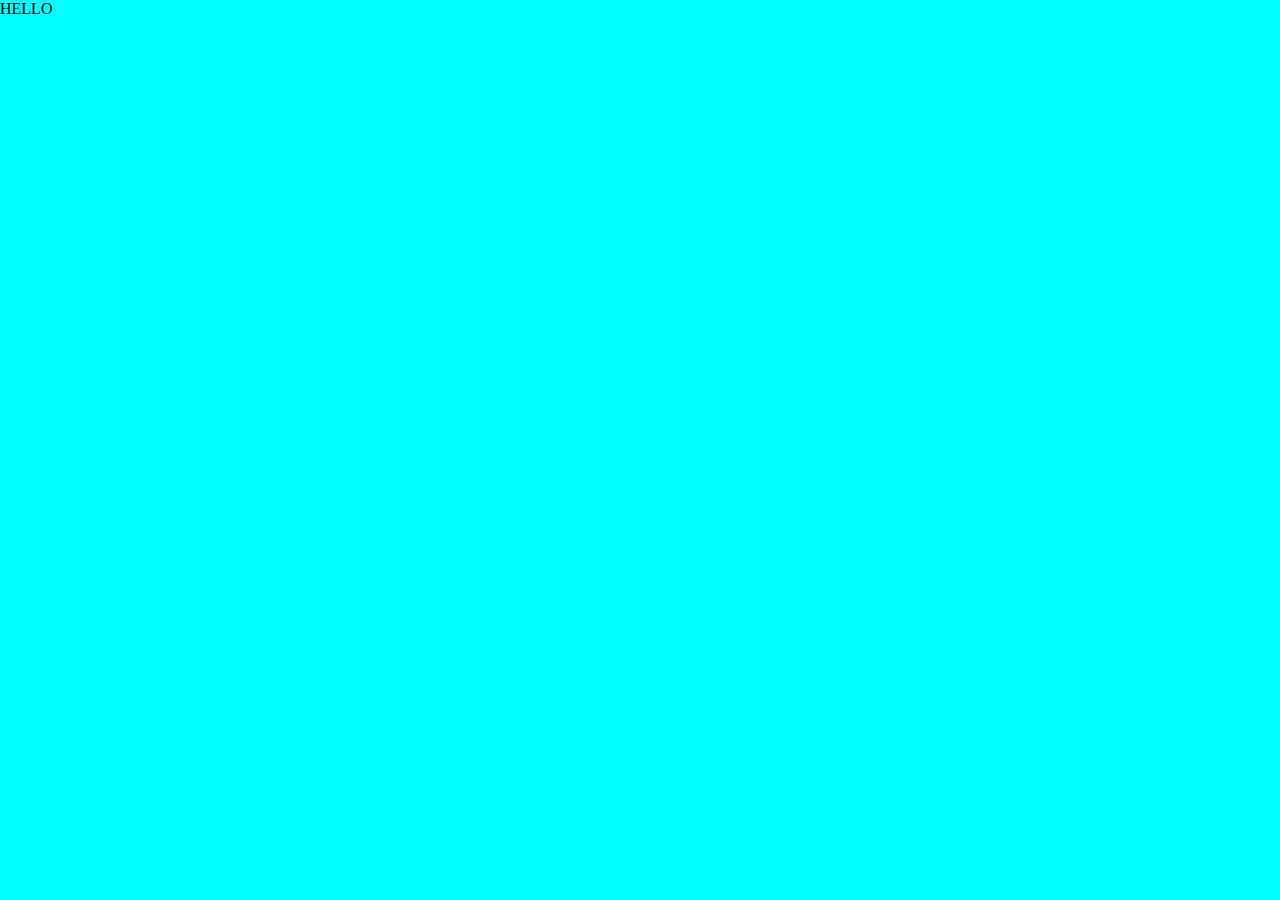
==== resume.html @ 7c2aabf8 "init resume page" ====
<html lang="en">
<head>
  <meta charset="UTF-8">
  <meta name="viewport" content="width=device-width, initial-scale=1.0">
  <title>Resume</title>
  <link rel="stylesheet" href="./resume-styles.css">
</head>
<body>
  <div class="grid-container">
    HELLO
  </div>
</body>
</html>
---- resume-styles.css ----
body {
  margin: 0;
  background-color: aqua;
}

.grid-container {
  display: grid;
}
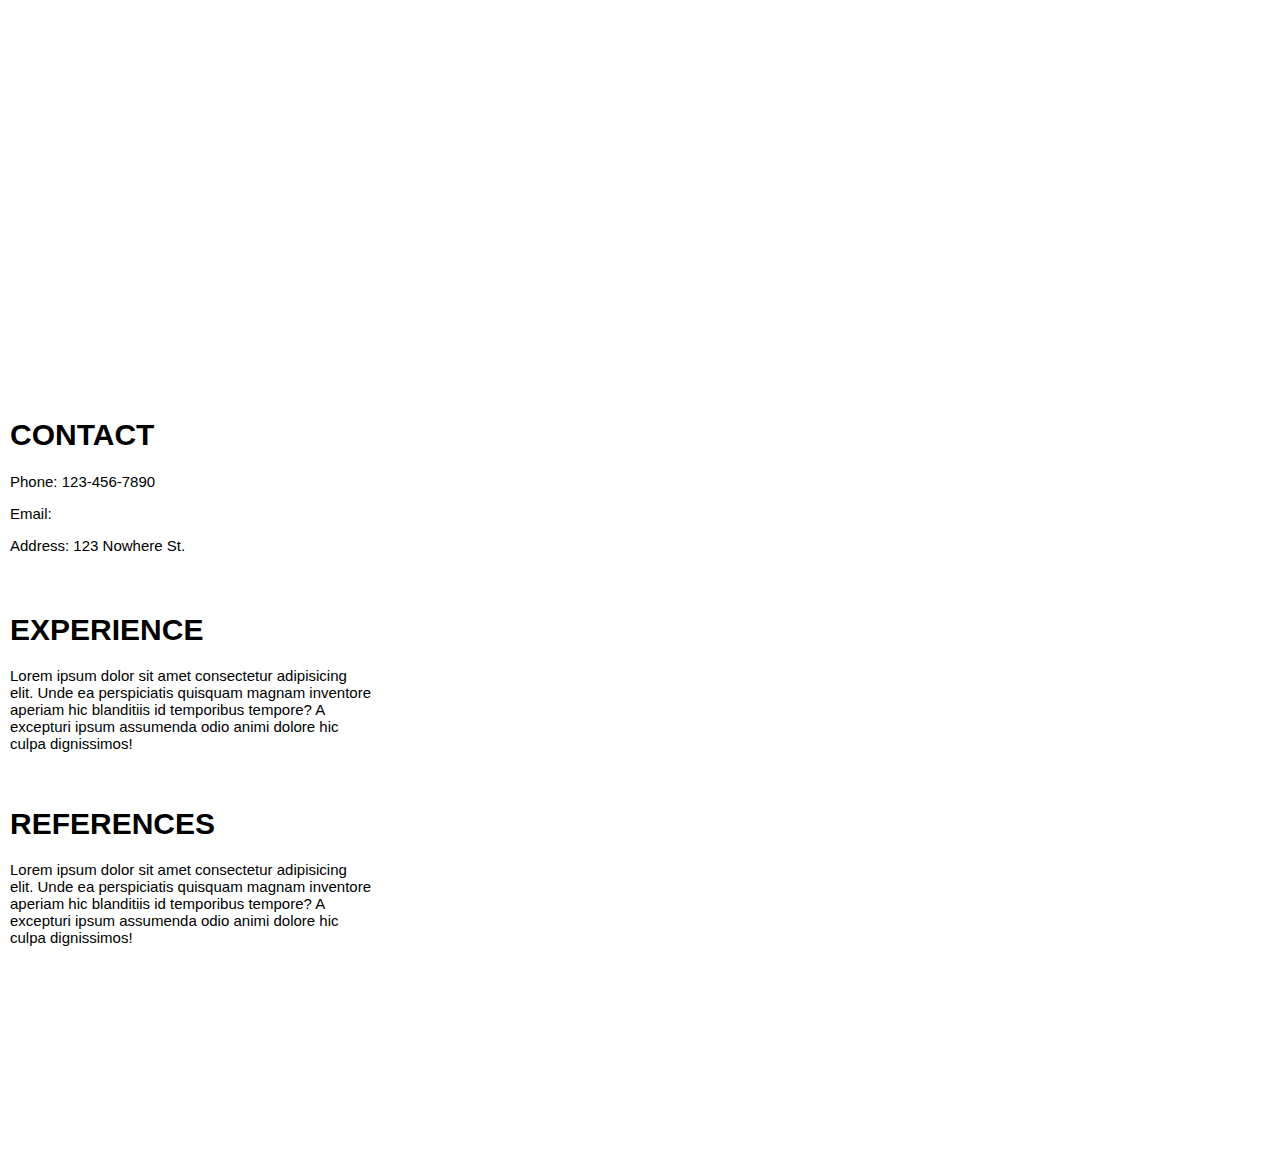
==== commit d19bd1ae: "started on first col for resume" ====
--- a/resume.html
+++ b/resume.html
@@ -7,7 +7,22 @@
 </head>
 <body>
   <div class="grid-container">
-    HELLO
+    <div class="contact-items">
+      <h1>CONTACT</h1>
+      <p>Phone: 123-456-7890</p>
+      <p>Email: <a href="hello@reallygoodsite.com"></a></p>
+      <p>Address: 123 Nowhere St. </p>
+    </div>
+
+    <div class="experience-items">
+      <h1>EXPERIENCE</h1>
+      <p>Lorem ipsum dolor sit amet consectetur adipisicing elit. Unde ea perspiciatis quisquam magnam inventore aperiam hic blanditiis id temporibus tempore? A excepturi ipsum assumenda odio animi dolore hic culpa dignissimos!</p>
+    </div>
+
+    <div class="references-items">
+      <h1>REFERENCES</h1>
+      <p>Lorem ipsum dolor sit amet consectetur adipisicing elit. Unde ea perspiciatis quisquam magnam inventore aperiam hic blanditiis id temporibus tempore? A excepturi ipsum assumenda odio animi dolore hic culpa dignissimos!</p>
+    </div>
   </div>
 </body>
 </html>--- a/resume-styles.css
+++ b/resume-styles.css
@@ -1,8 +1,80 @@
 body {
   margin: 0;
-  background-color: aqua;
 }
 
 .grid-container {
   display: grid;
-}+  grid-template-columns: 30% 70%;
+  grid-template-rows: repeat(6, 1fr);
+}
+
+.grid-container .contact-items {
+  grid-column: 1/2;
+  grid-row: 3/4;
+  font-family: Arial, Helvetica, sans-serif;
+  font-size: 15px;
+  padding: 10px;
+}
+
+.grid-container .experience-items {
+  grid-column: 1/2;
+  grid-row: 4/5;
+  font-family: Arial, Helvetica, sans-serif;
+  font-size: 15px;
+  padding: 10px;
+}
+
+.grid-container .references-items {
+  grid-column: 1/2;
+  grid-row: 5/6;
+  font-family: Arial, Helvetica, sans-serif;
+  font-size: 15px;
+  padding: 10px;
+}
+
+
+/* .main-container {
+  height: 100vh;
+  width: 100%;
+  display: grid;
+  grid-template-rows: 50% 50%;
+  grid-template-columns: repeat(3, 1fr);
+}
+
+.main-container div.bg-img {
+  background-image: url('./stars.jpg');
+  background-repeat: no-repeat;
+  background-size: cover;
+  background-position: 0%;
+  grid-row: 1/2;
+  grid-column: 1/-1;
+}
+
+.main-container div.nasa {
+  grid-row: 1 / 2;
+  grid-column: 2 / 3;
+  font-size: 100px;
+  display: flex;
+  justify-content: center;
+  align-items: center;
+  color: white;
+  font-family: Arial, Helvetica, sans-serif;
+}
+
+.main-container div.section1 {
+  grid-row: 2 / 3;
+  grid-column: 1 / 2;
+  background-color: rgb(0, 255, 123);
+}
+
+.main-container div.section2 {
+  grid-row: 2 / 3;
+  grid-column: 2 / 3;
+  background-color: rgb(255, 30, 0);
+}
+
+.main-container div.section3 {
+  grid-row: 2 / 3;
+  grid-column: 3 / 4;
+  background-color: rgba(206, 242, 0, 0.8);
+} */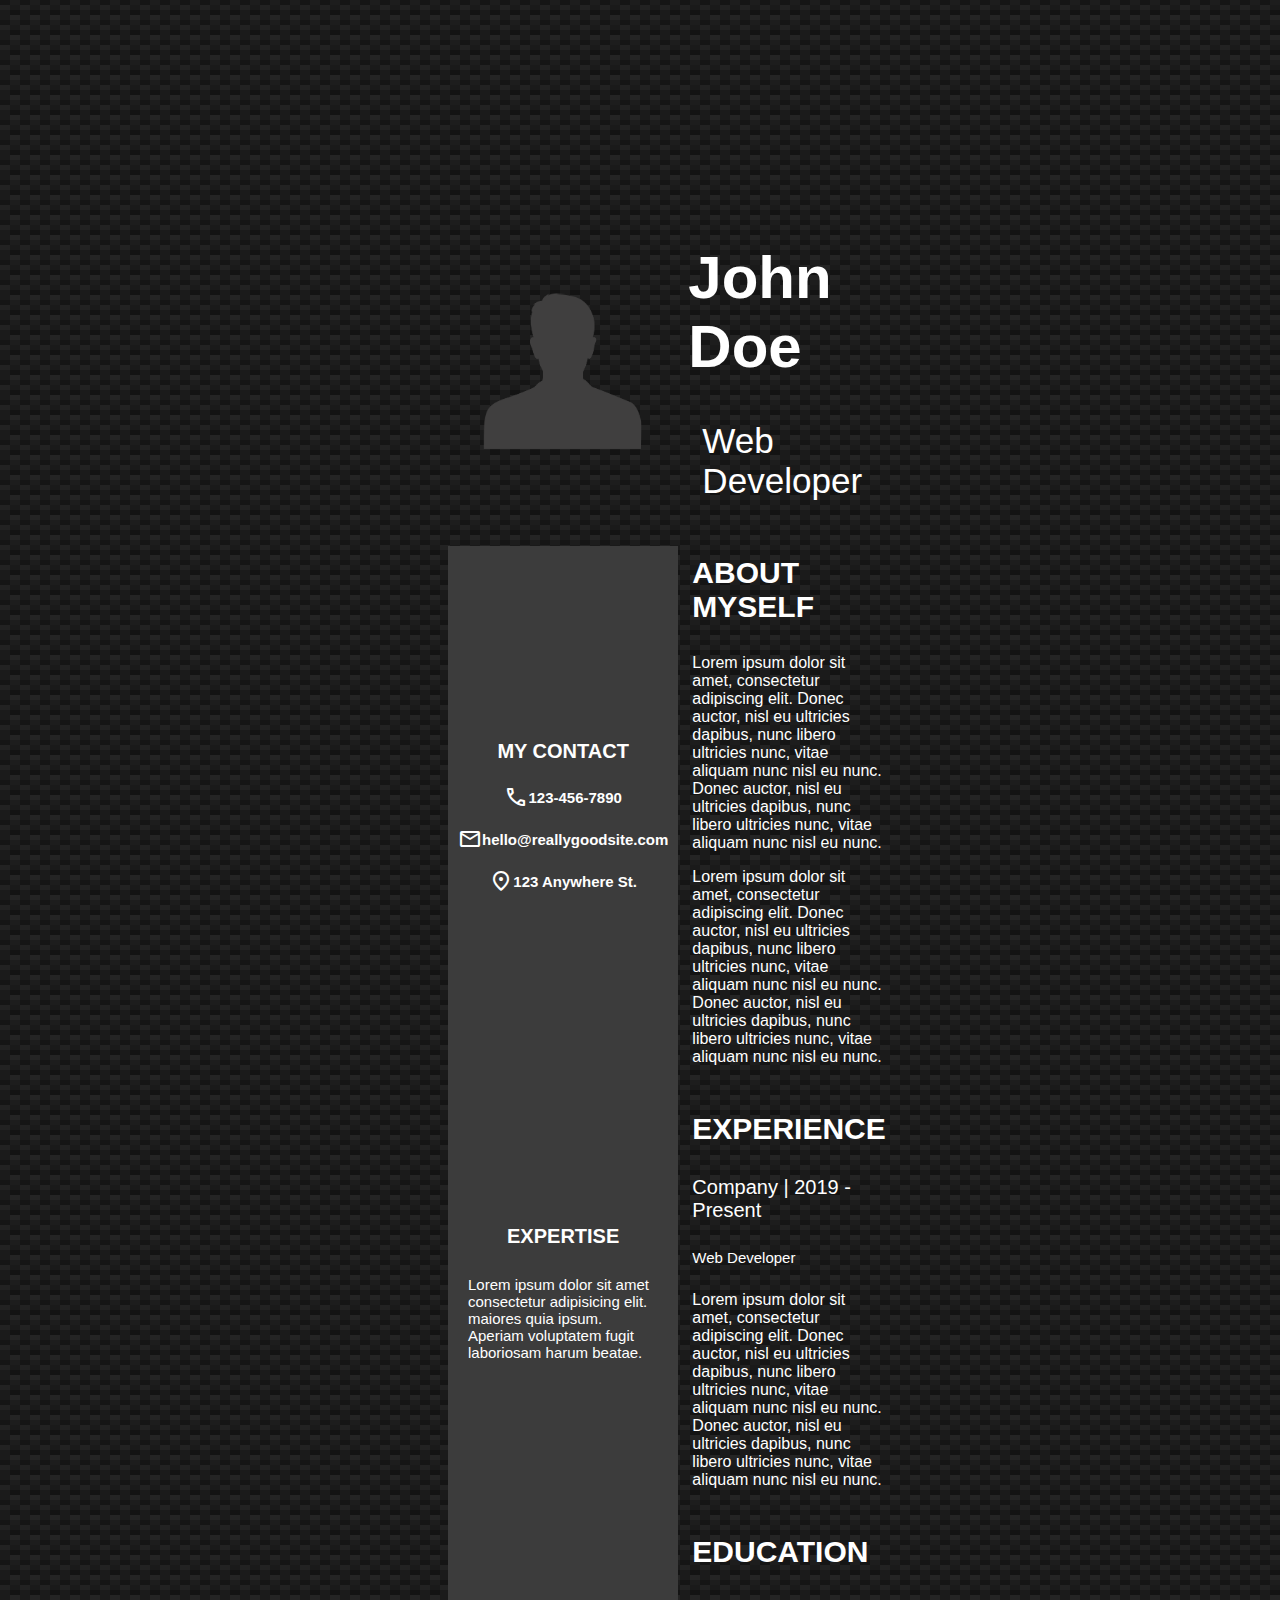
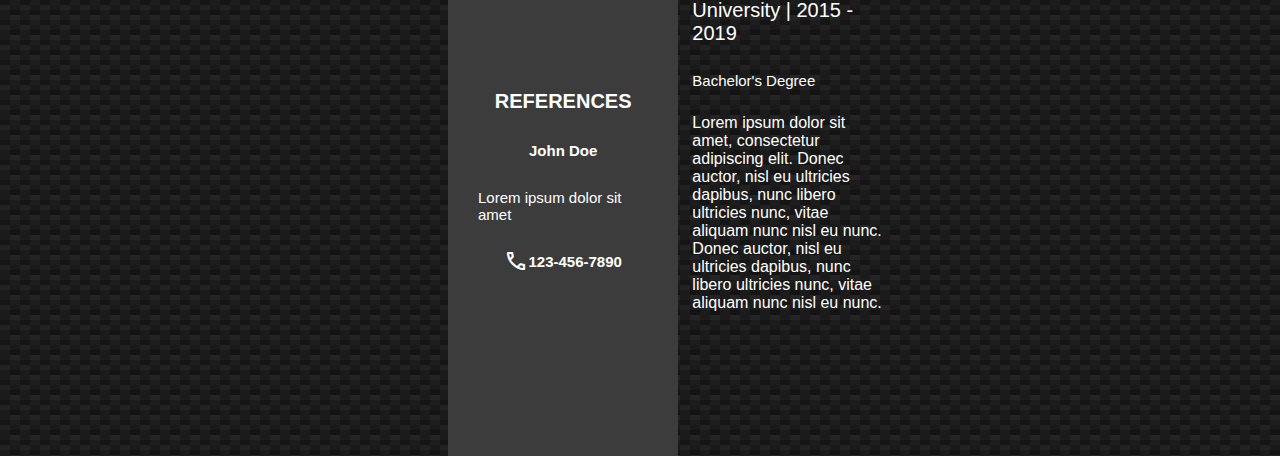
==== commit 59daf8f9: "basic john doe resume completed." ====
--- a/resume.html
+++ b/resume.html
@@ -4,24 +4,92 @@
   <meta name="viewport" content="width=device-width, initial-scale=1.0">
   <title>Resume</title>
   <link rel="stylesheet" href="./resume-styles.css">
+  <link rel="stylesheet" href="https://fonts.googleapis.com/css2?family=Material+Symbols+Outlined:opsz,wght,FILL,GRAD@20..48,100..700,0..1,-50..200" />
+  <link rel="stylesheet" href="https://fonts.googleapis.com/css2?family=Material+Symbols+Outlined:opsz,wght,FILL,GRAD@20..48,100..700,0..1,-50..200" />
+  <link rel="stylesheet" href="https://fonts.googleapis.com/css2?family=Material+Symbols+Outlined:opsz,wght,FILL,GRAD@20..48,100..700,0..1,-50..200" />
 </head>
 <body>
+
   <div class="grid-container">
+
+    <div class="bg-img"></div>
+
+    <div class="resume-img">
+      <img src="./Default-welcomer.png" alt="default profile picture">
+    </div>
+
     <div class="contact-items">
-      <h1>CONTACT</h1>
-      <p>Phone: 123-456-7890</p>
-      <p>Email: <a href="hello@reallygoodsite.com"></a></p>
-      <p>Address: 123 Nowhere St. </p>
+      <h1>MY CONTACT</h1>
+
+      <div class="phone-header">
+        <span class="material-symbols-outlined">
+          phone
+          </span>
+          <h2>123-456-7890</h2>
+        </div>
+
+      <div class="email-header">
+        <span class="material-symbols-outlined">
+          mail
+          </span>
+          <h2>hello@reallygoodsite.com</h2>
+        </div>
+
+      <div class="address-header">
+        <span class="material-symbols-outlined">
+          location_on
+          </span>
+          <h2>123 Anywhere St.</h2>
+      </div>
     </div>
 
     <div class="experience-items">
-      <h1>EXPERIENCE</h1>
-      <p>Lorem ipsum dolor sit amet consectetur adipisicing elit. Unde ea perspiciatis quisquam magnam inventore aperiam hic blanditiis id temporibus tempore? A excepturi ipsum assumenda odio animi dolore hic culpa dignissimos!</p>
+      <h1>EXPERTISE</h1>
+      <p>Lorem ipsum dolor sit amet consectetur adipisicing elit. 
+        maiores quia ipsum. Aperiam voluptatem fugit laboriosam harum beatae.
+      </p>
     </div>
 
     <div class="references-items">
       <h1>REFERENCES</h1>
-      <p>Lorem ipsum dolor sit amet consectetur adipisicing elit. Unde ea perspiciatis quisquam magnam inventore aperiam hic blanditiis id temporibus tempore? A excepturi ipsum assumenda odio animi dolore hic culpa dignissimos!</p>
+      <h3>John Doe</h3>
+      <p>Lorem ipsum dolor sit amet</p>
+
+      <div class="reference-phone">
+        <span class="material-symbols-outlined">
+          phone
+          </span>
+          <h3>123-456-7890</h3>
+      </div>
+    </div>
+
+    <div class="header">
+      <div class="name">
+        <h1>John Doe</h1>
+        <div class="title">
+          <h3>Web Developer</h3>
+        </div>
+      </div>
+    </div>
+
+    <div class="about">
+      <h3>ABOUT MYSELF</h3>
+      <p>Lorem ipsum dolor sit amet, consectetur adipiscing elit. Donec auctor, nisl eu ultricies dapibus, nunc libero ultricies nunc, vitae aliquam nunc nisl eu nunc. Donec auctor, nisl eu ultricies dapibus, nunc libero ultricies nunc, vitae aliquam nunc nisl eu nunc.</p>
+      <p>Lorem ipsum dolor sit amet, consectetur adipiscing elit. Donec auctor, nisl eu ultricies dapibus, nunc libero ultricies nunc, vitae aliquam nunc nisl eu nunc. Donec auctor, nisl eu ultricies dapibus, nunc libero ultricies nunc, vitae aliquam nunc nisl eu nunc.</p>
+    </div>
+
+    <div class="experience-info">
+      <h3>EXPERIENCE</h3>
+      <h4>Company | 2019 - Present</h4>
+      <h5>Web Developer</h5>
+      <p>Lorem ipsum dolor sit amet, consectetur adipiscing elit. Donec auctor, nisl eu ultricies dapibus, nunc libero ultricies nunc, vitae aliquam nunc nisl eu nunc. Donec auctor, nisl eu ultricies dapibus, nunc libero ultricies nunc, vitae aliquam nunc nisl eu nunc.</p>
+    </div>
+
+    <div class="education-info">
+      <h3>EDUCATION</h3>
+      <h4>University | 2015 - 2019</h4>
+      <h5>Bachelor's Degree</h5>
+      <p>Lorem ipsum dolor sit amet, consectetur adipiscing elit. Donec auctor, nisl eu ultricies dapibus, nunc libero ultricies nunc, vitae aliquam nunc nisl eu nunc. Donec auctor, nisl eu ultricies dapibus, nunc libero ultricies nunc, vitae aliquam nunc nisl eu nunc.</p>
     </div>
   </div>
 </body>
--- a/resume-styles.css
+++ b/resume-styles.css
@@ -1,80 +1,263 @@
 body {
   margin: 0;
+  background:
+  linear-gradient(27deg, #151515 5px, transparent 5px) 0 5px,
+  linear-gradient(207deg, #151515 5px, transparent 5px) 10px 0px,
+  linear-gradient(27deg, #222 5px, transparent 5px) 0px 10px,
+  linear-gradient(207deg, #222 5px, transparent 5px) 10px 5px,
+  linear-gradient(90deg, #1b1b1b 10px, transparent 10px),
+  linear-gradient(#1d1d1d 25%, #1a1a1a 25%, #1a1a1a 50%, transparent 50%, transparent 75%, #242424 75%, #242424);
+  background-color: #131313;
+  background-size: 20px 20px;
 }
 
 .grid-container {
   display: grid;
-  grid-template-columns: 30% 70%;
-  grid-template-rows: repeat(6, 1fr);
+  grid-template-columns: 1fr 2fr;
+  grid-template-rows:  repeat(5, 0.3fr);
+  width: 30%;
+  margin: 0 auto;
+  border-color: whitesmoke;
+}
+
+.grid-container .resume-img {
+  grid-column: 1/2;
+  grid-row: 3/4;
+  display: flex;
+  justify-content: center;
+  align-items: center;
+}
+
+.grid-container .resume-img img {
+  width: 170px;
+  height: auto;
 }
 
 .grid-container .contact-items {
   grid-column: 1/2;
+  grid-row: 4/5;
+  background-color: rgb(60, 60, 60);
+  color: white;
+  display: flex;
+  flex-direction: column;
+  justify-content: center;
+  align-items: center;
+  padding: 10px;
+}
+
+.phone-header {
+  display: flex;
+  justify-content: flex-start;
+  align-items: center;
+}
+
+.reference-phone {
+  display: flex;
+  justify-content: flex-start;
+  align-items: center;
+}
+
+.email-header {
+  display: flex;
+  justify-content: flex-start;
+  align-items: center;
+}
+
+.address-header {
+  display: flex;
+  justify-content: flex-start;
+  align-items: center;
+}
+
+.grid-container .contact-items h1 {
+  font-family: Arial, Helvetica, sans-serif;
+  font-size: 20px;
+  font-weight: 850;
+}
+
+.grid-container .contact-items h2{
+  font-family: Arial, Helvetica, sans-serif;
+  font-size: 15px;
+  font-weight: 550;
+}
+
+
+.grid-container .experience-items {
+  grid-column: 1/2;
+  grid-row: 5/6;
+  background-color: rgb(60, 60, 60);
+  color: white;
+  display: flex;
+  flex-direction: column;
+  justify-content: center;
+  align-items: center;
+  padding: 20px;
+}
+
+.grid-container .experience-items h1 {
+  font-family: Arial, Helvetica, sans-serif;
+  font-size: 20px;
+  font-weight: 850;
+}
+
+.grid-container .experience-items p {
+  font-family: Arial, Helvetica, sans-serif;
+  font-size: 15px;
+  font-weight: 400;
+  display: flex;
+  justify-content: center;
+  align-items: center;
+}
+
+.grid-container .references-items {
+  grid-column: 1/2;
+  grid-row: 6/7;
+  padding: 10px;
+  background-color: rgb(60, 60, 60);
+  color: white;
+  display: flex;
+  flex-direction: column;
+  justify-content: center;
+  align-items: center;
+  padding: 30px;
+}
+
+.grid-container .references-items h1 {
+  font-family: Arial, Helvetica, sans-serif;
+  font-size: 20px;
+  font-weight: 850;
+}
+
+.grid-container .references-items h3{
+  font-family: Arial, Helvetica, sans-serif;
+  font-size: 15px;
+  font-weight: 550;
+}
+
+.grid-container .references-items p{
+  font-family: Arial, Helvetica, sans-serif;
+  font-size: 15px;
+  font-weight: 400;
+}
+
+.header{
+  grid-column: 2/3;
   grid-row: 3/4;
   font-family: Arial, Helvetica, sans-serif;
-  font-size: 15px;
+  font-size: 30px;
   padding: 10px;
-}
-
-.grid-container .experience-items {
-  grid-column: 1/2;
+  display: flex;
+  justify-content: flex-start;
+  align-items: center;
+  color: white;
+}
+
+.header .title h3{
+  font-weight: 300;
+  margin-left: 14px;
+  margin-top: 0;
+}
+
+.grid-container .about {
+  grid-column: 2/3;
   grid-row: 4/5;
-  font-family: Arial, Helvetica, sans-serif;
-  font-size: 15px;
-  padding: 10px;
-}
-
-.grid-container .references-items {
-  grid-column: 1/2;
+}
+
+.grid-container .about h3 {
+  font-family: Arial, Helvetica, sans-serif;
+  font-size: 30px;
+  font-weight: 850;
+  margin-left: 14px;
+  display: flex;
+  justify-content: flex-start;
+  margin-top: 10px;
+  color: white;
+
+}
+
+.grid-container .about p {
+  font-family: Arial, Helvetica, sans-serif;
+  font-size: 16px;
+  font-weight: 400;
+  margin-left: 14px;
+  color: white;
+}
+
+.grid-container .experience-info {
+  grid-column: 2/3;
   grid-row: 5/6;
-  font-family: Arial, Helvetica, sans-serif;
-  font-size: 15px;
-  padding: 10px;
-}
-
-
-/* .main-container {
-  height: 100vh;
-  width: 100%;
-  display: grid;
-  grid-template-rows: 50% 50%;
-  grid-template-columns: repeat(3, 1fr);
-}
-
-.main-container div.bg-img {
-  background-image: url('./stars.jpg');
-  background-repeat: no-repeat;
-  background-size: cover;
-  background-position: 0%;
-  grid-row: 1/2;
-  grid-column: 1/-1;
-}
-
-.main-container div.nasa {
-  grid-row: 1 / 2;
-  grid-column: 2 / 3;
-  font-size: 100px;
-  display: flex;
-  justify-content: center;
-  align-items: center;
-  color: white;
-  font-family: Arial, Helvetica, sans-serif;
-}
-
-.main-container div.section1 {
-  grid-row: 2 / 3;
-  grid-column: 1 / 2;
-  background-color: rgb(0, 255, 123);
-}
-
-.main-container div.section2 {
-  grid-row: 2 / 3;
-  grid-column: 2 / 3;
-  background-color: rgb(255, 30, 0);
-}
-
-.main-container div.section3 {
-  grid-row: 2 / 3;
-  grid-column: 3 / 4;
-  background-color: rgba(206, 242, 0, 0.8);
-} */+}
+
+.grid-container .experience-info h3 {
+  font-family: Arial, Helvetica, sans-serif;
+  font-size: 30px;
+  font-weight: 850;
+  margin-left: 14px;
+  color: white;
+}
+
+
+.grid-container .experience-info h4 {
+  font-family: Arial, Helvetica, sans-serif;
+  font-size: 20px;
+  font-weight: 470;
+  margin-left: 14px;
+  color: white;
+  
+}
+
+.grid-container .experience-info h5 {
+  font-family: Arial, Helvetica, sans-serif;
+  font-size: 15px;
+  font-weight: 500;
+  margin-left: 14px;
+  color: white;
+}
+
+.grid-container .experience-info p {
+  font-family: Arial, Helvetica, sans-serif;
+  font-size: 16px;
+  font-weight: 400;
+  margin-left: 14px;
+  color: white;
+}
+
+.grid-container .education-info {
+  grid-column: 2/3;
+  grid-row: 6/7;
+}
+
+.grid-container .education-info h3 {
+  font-family: Arial, Helvetica, sans-serif;
+  font-size: 30px;
+  font-weight: 850;
+  margin-left: 14px;
+  color: white;
+}
+
+
+.grid-container .education-info h4 {
+  font-family: Arial, Helvetica, sans-serif;
+  font-size: 20px;
+  font-weight: 470;
+  margin-left: 14px;
+  color: white;
+  
+}
+
+.grid-container .education-info h5 {
+  font-family: Arial, Helvetica, sans-serif;
+  font-size: 15px;
+  font-weight: 500;
+  margin-left: 14px;
+  color: white;
+
+}
+
+.grid-container .education-info p {
+  font-family: Arial, Helvetica, sans-serif;
+  font-size: 16px;
+  font-weight: 400;
+  margin-left: 14px;
+  color: white;
+}
